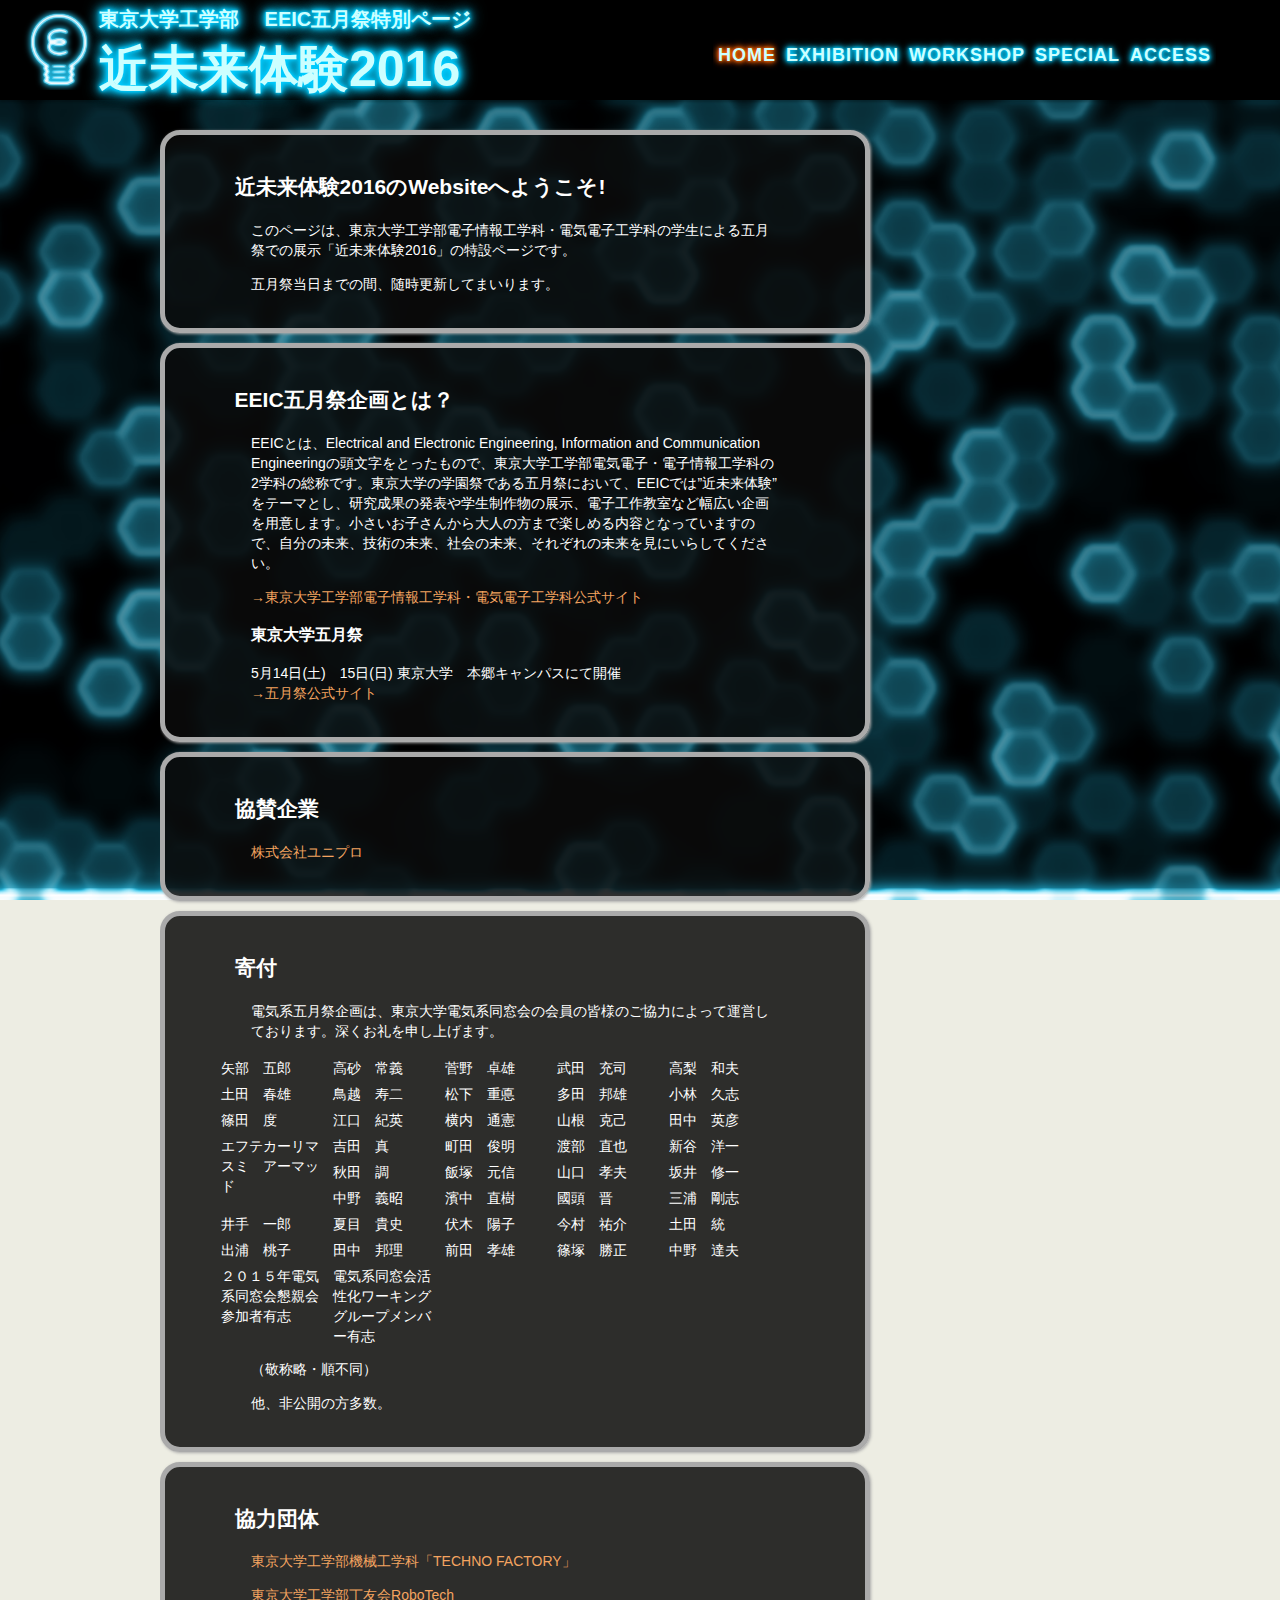
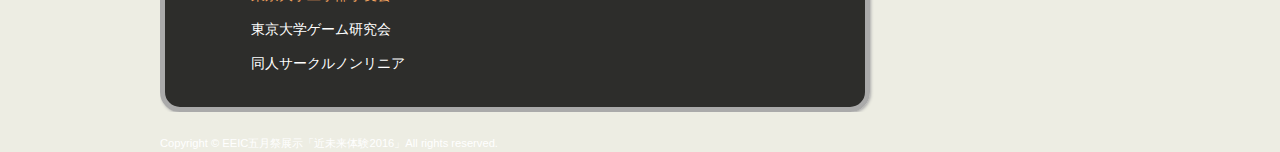
==== index.html @ f86fe1f7 "appId追加" ====
<!DOCTYPE html>
<html class="no-js" lang="ja">
<head>
    <meta http-equiv="Content-Type" content="text/html; charset=UTF-8" />
    <meta http-equiv="X-UA-Compatible" content="IE=edge">
    <meta name="viewport" content="width=device-width,initial-scale=1.0,minimum-scale=1.0,maximum-scale=1.0,user-scalable=no">
    <title>EEIC五月祭「近未来体験2016」</title>
    <meta name="keyword" content="五月祭,EEIC,電子情報工学科,電気電子工学科,東大,近未来体験">
    <meta name="description" content="東京大学工学部電子情報工学科・電気電子工学科の学生による五月祭での展示「近未来体験2016」の特設ページです">
    <meta property="og:title" content="EEIC五月祭「近未来体験2016」" />
    <meta property="og:description" content="東京大学工学部電子情報工学科・電気電子工学科の学生による五月祭での展示「近未来体験2016」の特設ページです" />
    <meta property="og:image" content="http://eeic.jp/images/neon.png" />
    <meta property="og:url" content="http://eeic.jp/" />
    <meta property="og:type" content="activity" />
    <meta property="og:site_name" content="EEIC五月祭「近未来体験2016」" />
    <link rel="shortcut icon" href="images/neon.png">

    <!--Bootstrap-->
    <link href="css/bootstrap.min.css" rel="stylesheet"/>
    <link href="./css/normalize.css" rel="stylesheet" />
    <link href="./css/style.css" rel="stylesheet" />

    <!--jQuery-->
    <script src="./js/vendor/modernizr.custom.min.js"></script>
    <script src="./js/vendor/jquery-1.10.2.min.js"></script>
    <script src="./js/vendor/jquery-ui-1.10.3.custom.min.js"></script>
    <script src="./js/main.js"></script>

    <!--[if lt IE 9]>
	<script src="http://css3-mediaqueries-js.googlecode.com/svn/trunk/css3-mediaqueries.js"></script>
	<![endif]-->
</head>

<body>


<div id="fb-root"></div>

<script>(function(d, s, id) {
  var js, fjs = d.getElementsByTagName(s)[0];
  if (d.getElementById(id)) return;
  js = d.createElement(s); js.id = id;
  js.src = "//connect.facebook.net/ja_JP/sdk.js#xfbml=1&version=v2.5";
  fjs.parentNode.insertBefore(js, fjs);
}(document, 'script', 'facebook-jssdk'));</script>

<!--
<div class="slideshow">
    <div class="slideshow-slides">
        <div class="slide" id="slide-1"><img src="./images/s1.jpg" alt="" width="1600" height="465"></div>
        <div class="slide" id="slide-2"><img src="./images/s2.jpg" alt="" width="1600" height="465"></div>
        <div class="slide" id="slide-3"><img src="./images/s3.jpg" alt="" width="1600" height="465"></div>
        <div class="slide" id="slide-4"><img src="./images/s4.jpg" alt="" width="1600" height="465"></div>
    </div>
    <div class="slideshow-indicator"></div>
</div>
-->


<header class="page-header" role="banner">
    <div class="inner">
        <h1 class="site-logo"><a href="./index.html"><img class="neon" src="./images/neon.png" alt="eeic" height="80" width="80"> <div class="moji"> <div class="tokyo">  東京大学工学部　    EEIC五月祭特別ページ</div><div class="kinmirai">近未来体験2016</div> </div></a></h1>
        <nav class="primary-nav" role="navigation">
            <ul>
                <li>
                    <a  class="toggle"><div class="bar">menu</div></a>
                    <ul class="inner_child">
                        <li><a class="push" href="./index.html"><div class="bar1">home</div></a></li>
                        <li><a class="push" href="./exhibition.html"><div class="bar">exhibition</div></a></li>
                        <li><a class="push" href="./workshop.html"><div class="bar">workshop</div></a></li>
                        <li><a class="push" href="./special.html"><div class="bar">special</div></a></li>
                        <li><a class="push" href="./access.html"><div class="bar">access</div></a></li>
                    </ul>
                </li>
                <li><a class="this-page" href="./index.html"><div class="bar">home</div></a></li>
                <li><a href="./exhibition.html"><div class="bar">exhibition</div></a></li>
                <li><a href="./workshop.html"><div class="bar">workshop</div></a></li>
                <li><a href="./special.html"><div class="bar">special</div></a></li>
                <li><a href="./access.html"><div class="bar">access</div></a></li>
            </ul>
        </nav>
    </div>
</header>

<div class="all-article">

<div class="left-article">

<article class="first-article">
<h2>近未来体験2016のWebsiteへようこそ!</h2>
<p>このページは、東京大学工学部電子情報工学科・電気電子工学科の学生による五月祭での展示「近未来体験2016」の特設ページです。</p>
<p>五月祭当日までの間、随時更新してまいります。</p>
</article>

<article>
<h2>EEIC五月祭企画とは？</h2>
<p>EEICとは、Electrical and Electronic Engineering, Information and Communication Engineeringの頭文字をとったもので、東京大学工学部電気電子・電子情報工学科の2学科の総称です。東京大学の学園祭である五月祭において、EEICでは”近未来体験”をテーマとし、研究成果の発表や学生制作物の展示、電子工作教室など幅広い企画を用意します。小さいお子さんから大人の方まで楽しめる内容となっていますので、自分の未来、技術の未来、社会の未来、それぞれの未来を見にいらしてください。</p>
<p><a href = "http://www.ee.t.u-tokyo.ac.jp/j/">→東京大学工学部電子情報工学科・電気電子工学科公式サイト</a></p>

<h3>東京大学五月祭</h3>
<p>5月14日(土)　15日(日)          東京大学　本郷キャンパスにて開催<br>
    <a href="https://gogatsusai.jp/89/visitor/">→五月祭公式サイト</a></p>
</article>

<article>
<h2>協賛企業</h2>
<p><a href="http://unipro.co.jp">株式会社ユニプロ</a></p>
</article>

<article>
<h2>寄付</h2>
<p>電気系五月祭企画は、東京大学電気系同窓会の会員の皆様のご協力によって運営しております。深くお礼を申し上げます。</p>
<div class="hyou">
<ul>
<li class="kifu">   矢部　五郎   </li>
<li class="kifu">   高砂　常義   </li>
<li class="kifu">   菅野　卓雄   </li>
<li class="kifu">   武田　充司   </li>
<li class="kifu">   高梨　和夫   </li>
<li class="kifu">   土田　春雄   </li>
<li class="kifu">   鳥越　寿二   </li>
<li class="kifu">   松下　重悳   </li>
<li class="kifu">   多田　邦雄   </li>
<li class="kifu">   小林　久志   </li>
<li class="kifu">   篠田　度    </li>
<li class="kifu">   江口　紀英   </li>
<li class="kifu">   横内　通憲   </li>
<li class="kifu">   山根　克己   </li>
<li class="kifu">   田中　英彦   </li>
<li class="kifu">   エフテカーリマスミ　アーマッド </li>
<li class="kifu">   吉田　真    </li>
<li class="kifu">   町田　俊明   </li>
<li class="kifu">   渡部　直也   </li>
<li class="kifu">   新谷　洋一   </li>
<li class="kifu">   秋田　調    </li>
<li class="kifu">   飯塚　元信   </li>
<li class="kifu">   山口　孝夫   </li>
<li class="kifu">   坂井　修一   </li>
<li class="kifu">   中野　義昭   </li>
<li class="kifu">   濱中　直樹   </li>
<li class="kifu">   國頭　晋    </li>
<li class="kifu">   三浦　剛志   </li>
<li class="kifu">   井手　一郎   </li>
<li class="kifu">   夏目　貴史   </li>
<li class="kifu">   伏木　陽子   </li>
<li class="kifu">   今村　祐介   </li>
<li class="kifu">   土田　統    </li>
<li class="kifu">   出浦　桃子   </li>
<li class="kifu">   田中　邦理   </li>
<li class="kifu">   前田　孝雄   </li>
<li class="kifu">   篠塚　勝正   </li>
<li class="kifu">   中野　達夫   </li>
<li class="kifu">   ２０１５年電気系同窓会懇親会参加者有志 </li>
<li class="kifu">   電気系同窓会活性化ワーキンググループメンバー有志    </li>
</ul>
</div>
<p class="clear">（敬称略・順不同）</p>
<p class="clear">他、非公開の方多数。</p>
</article>

<article>
<h2>協力団体</h2>
<p><a href="http://ut-mech.com/2016/">東京大学工学部機械工学科「TECHNO FACTORY」</a></p>
<p><a href="http://tuk.t.u-tokyo.ac.jp/robotech/">東京大学工学部丁友会RoboTech</a></p>
<p>東京大学ゲーム研究会</p>
<p>同人サークルノンリニア</p>
</article>

</div><!--left-article-->

<article class="pv">
    <div class="youtube-mobile"><iframe class="yt1" width="560" height="315" src="https://www.youtube.com/embed/jDl18LT0jOY" frameborder="0" allowfullscreen></iframe></div>
</article>

<article class="fb">
<div class="facebook-mobile">
<div class="fb-page" data-href="https://www.facebook.com/&#x6771;&#x4eac;&#x5927;&#x5b66;&#x96fb;&#x6c17;&#x7cfb;&#x4e94;&#x6708;&#x796d;-641924969207352/" data-tabs="timeline" data-width="500" data-height="400" data-small-header="false" data-adapt-container-width="true" data-hide-cover="false" data-show-facepile="true"></div>


<script src="http://connect.facebook.net/en_US/sdk.js"></script>
<script>
// Facebook JavaScript SDK初期化
FB.init({
    appId  : '1440134802889926', ///// ← 解説を参照 /////
    status : true, // check login status
    cookie : true, // enable cookies to allow the server to access the session
    xfbml  : true  // parse XFBML
});
</script>
</div>
</article>

<div class="youtube">
    <iframe class="yt" width="560" height="315" src="https://www.youtube.com/embed/jDl18LT0jOY" frameborder="0" allowfullscreen></iframe>
</div>

<div class="facebook">
<div class="fb-page" data-href="https://www.facebook.com/&#x6771;&#x4eac;&#x5927;&#x5b66;&#x96fb;&#x6c17;&#x7cfb;&#x4e94;&#x6708;&#x796d;-641924969207352/" data-tabs="timeline" data-width="250" data-height="500" data-small-header="false" data-adapt-container-width="true" data-hide-cover="false" data-show-facepile="true"></div>


<script src="http://connect.facebook.net/en_US/sdk.js"></script>
<script>
// Facebook JavaScript SDK初期化
FB.init({
    appId  : '1440134802889926', ///// ← 解説を参照 /////
    status : true, // check login status
    cookie : true, // enable cookies to allow the server to access the session
    xfbml  : true  // parse XFBML
});
</script>
</div>




</div><!--all-article-->

<footer><small>Copyright &copy; EEIC五月祭展示「近未来体験2016」All rights reserved.</small></footer>

    
</body>




</html>
---- css/style.css ----
body 	{font-family: 'メイリオ',
		'Hiragino Kaku Gothic Pro',
		sans-serif;
        /*font-size: 100%;*/
		background-color: #edede3;
		margin: 0;
        background-image: url(../images/bog.png);
        background-position: center center;
        background-attachment: fixed;
        background-size: cover;

        background-repeat: no-repeat;

        
        -webkit-text-size-adjust: 100%;
        -moz-text-size-adjust: 100%;
         -ms-text-size-adjust: 100%;
         -o-text-size-adjust: 100%;
         text-size-adjust: 100%;}

h1 		{margin-top: 0 auto;}

h2      {margin-top: 0 auto;
        /*border: solid 1px;
        border color: rgb(255, 0, 0);*/
        width: 85%;
        margin-right: auto;
        margin-left: auto;}

h3      {margin-top: 0 auto;
        /*border: solid 1px;
        border color: rgb(255, 0, 0);*/
        width: 80%;
        margin-right: auto;
        margin-left: auto;}

p       {width: 80%;
        margin-right: auto;
        margin-left: auto;}

div.hyou {width: 90%;
         padding: 0;
         float: none;
         margin-right: auto;
         margin-left: auto;}



article 	{background-color: rgba(10,10,10, 0.85);
             float: left;    
			width: 100%;
			margin-left: auto;
			margin-right: auto;
			border: solid 5px #aaaaaa;
			border-radius: 20px;
			margin-top: 10px;
			padding: 20px;
			-webkit-box-shadow: 1px 1px 3px #aaaaaa;
			box-shadow: 1px 1px 3px #aaaaaa;
			opacity: 1.0;
            color: rgb(255, 255, 255);}

.first-article {margin-top: 130px;}

.access-article {margin-top: 0px;
                margin-bottom: 52px;}

header 	{background-color: rgba(240, 255, 255, 0.5);
		margin-bottom: 0px;}

a       {color: rgb(244, 164, 96);}
a:hover {color: rgb(255, 255, 0);
        text-decoration: none;}

.bar {color: rgb(204, 255, 255);
        height: 95px;
        font-size:18px;
        font-weight: 600;
        text-shadow:0px 0px 3px #00CCFF,
                    0px 0px 5px #00CCFF,
                    0px 0px 7px #00CCFF,
                    0px 0px 8px #00CCFF;
        /*-webkit-box-reflect: below 4px;*/
        margin: 5px;
        height: 100;
        /*border: solid 1px;*/}

a:hover .bar {color: rgba(204, 255, 255, 1.0);
                font-size:18px;
                font-weight: 600;
                height: 95px;
                /*border: solid 3px;*/
                text-shadow:0px 0px 3px #FF6600,
                            0px 0px 5px #FF6600,
                            0px 0px 7px #FF6600,
                            0px 0px 8px #FF6600;}

.this-page .bar {color: rgba(204, 255, 255, 1.0);
                font-size:18px;
                font-weight: 600;
                height: 95px;
                /*border: solid 1px;*/
                text-shadow:0px 0px 3px #FF6600,
                            0px 0px 5px #FF6600,
                            0px 0px 7px #FF6600,
                            0px 0px 8px #FF6600;}


.bar1 {color: rgba(204, 255, 255, 1.0);
                font-size:18px;
                font-weight: 600;
                height: 95px;
                /*border: solid 1px;*/
                text-shadow:0px 0px 3px #FF6600,
                            0px 0px 5px #FF6600,
                            0px 0px 7px #FF6600,
                            0px 0px 8px #FF6600;}

footer 	{width:75%;
		margin-left: auto;
		margin-right: auto;
		margin-top: 20px;
        color: rgb(255, 255, 255);}

ul  { padding-left: 0; 
    margin: 0;
    overflow: hidden;}
ul li { list-style-type: none; }
img { vertical-align: middle; }


li.kifu {float: left;
        width: 8em;
        padding: 3px;}

p.clear {clear: left;
        margin-top: 10px;}



figure.maptotodai {margin-left: auto;
                    margin-right: auto;
                    text-align: center;
                    width: 80%;
                    max-height: auto;}
.maptotodai img {width: 100%;
                text-align: center;
                height: auto;
                max-height: auto;}

/*写真関連*/
#sample {
/*border: solid 1px;*/
text-align: center;
margin: auto;
}

#sample img {margin: 10px;
            max-width: 80%;
            max-height: 256px;}

/*研究室展示*/            

ul.inline-block {
    list-style-type: none;
    padding-left: 0;
}
li.exh {
    text-align: center;
    background: #CCC;
    max-width: 95%;
    max-height: 200px;
    height: auto;
    padding: 0px;
    margin: 10px;
    /*border: solid 5px;
    border-color: rgb(0, 0, 255);*/
}

li.exh:before{
    display:block;
    padding-top:67%;
}

li.exh1 {
    background: #CCC;
    max-width: 150px;
    max-height: 200px;
    padding: 0px;
    margin: 10px;
}

.inline-block {
    text-align: center;
}
.inline-block li {
    display: inline-block;
}

figure.pl {
    margin: auto;
    text-align: center;
    position: relative;
    overflow: hidden;
    height: auto;
    max-height: 200px;
    /*width:100%;
    height: 100%;*/
    top: 0;
    left: 0;
    bottom: 0;
    right: 0;
    /*border: solid 5px;
    border-color: rgb(0, 255, 0);*/
}

figure.pl img {
    width: 100%;
    height: auto;
    max-height: 200px;
}

figcaption.sent {
    position: absolute;
    top: 0;
    left: 0;
    z-index: 2;
    width: 100%;
    height: 100%;
    background: rgba(0,0,0,.6);
    -webkit-transition: .3s;
    transition: .3s;
    opacity: 0;
    /*border: solid 1px;*/
}
figcaption.sent h3,
figcaption.sent p {
    color: rgb(255, 255, 255);
    position: absolute;
    left: -100%;
    width: 100%;
    -webkit-transition: .3s;
    transition: .3s;
    /*border: solid 1px;*/
    /*margin-top: 0px;*/
}
figcaption.sent h3 {
    top: 5px;
}
figcaption.sent p {
    font-size: 13px;
    top: 0px;
}
figure:hover figcaption.sent {
    opacity: 1;
}
figure:hover figcaption.sent h3,
figure:hover figcaption.sent p {
    left: 0px;
}
figure:hover figcaption.sent h3 {
    -webkit-transition-delay: .2s;
    transition-delay: .2s;
}
figure:hover figcaption.sent p {
    -webkit-transition-delay: .5s;
    transition-delay: .5s;
}

figcaption.title {
    position: absolute;
    bottom: 30px;
    right: 0px;
    z-index: 2;
    width: 100%;
    height: 60px;
    background: rgba(0,0,0,.6);
    -webkit-transition: .3s;
    transition: .3s;
}

figure:hover figcaption.title {
    right: 100%;
}


/*SlideShow*/

.slideshow {
    background-color: rgb(0, 0, 0);
    /*height: 600px;*/
    /*min-width: 960px;*/
    width: 100%;
    /*height: 600px;*/
    height: 465px;
    overflow: hidden;
    position: relative;
    /*margin: 0px;*/
}

.slideshow-slides {
    height: 100%;
    position: absolute;
    width: 100%;
    /* left は JavaScript で指定 */
}
.slideshow-slides .slide {
    height: 100%;
    overflow: hidden;
    position: absolute;
    width: 100%;
    /* left は JavaScript で指定 */
}
.slideshow-slides .slide img {
    left: 50%;
    margin-left: -800px;
    position: absolute;
}

.slideshow-indicator a {
    background-color: rgba(0, 0, 0, 0); /* for IE9 */
    overflow: hidden;
}

.slideshow-indicator a:before {
    content: url(../images/sprites.png);
    display: inline-block;
    font-size: 0;
    line-height: 0;
}

.slideshow-indicator {
    bottom: 30px;
    height: 16px;
    left: 0;
    position: absolute;
    right: 0;
    text-align: center;
}
.slideshow-indicator a {
    display: inline-block;
    width: 16px;
    height: 16px;
    margin-left: 3px;
    margin-right: 3px;
}
.slideshow-indicator a.active {
    cursor: default;
}
.slideshow-indicator a:before {
    margin-left: -110px;
}
.slideshow-indicator a.active:before {
    margin-left: -130px;
}

/* JavsScript 無効時 */
.no-js .slideshow {
    height: auto;
}
.no-js .slideshow-slides {
    height: auto;
    position: static;
}
.no-js .slideshow-slides .slide {
    display: block;
    height: auto;
    position: static;
}
.no-js .slideshow-slides .slide img {
    margin: auto;
    position: static;
}
.no-js .slideshow-nav,
.no-js .slideshow-indicator {
    display: none;
}


/*
 * Sticky header
 */

/* デフォルトのスタイル */
.page-header {
    background-color: rgba(0, 0, 0, 1.0);/*ヘッダーの色*/
    position: absolute;
    width: 100%;
    height: 100px;
    /*min-width: 960px;*/
    -webkit-box-shadow: 0 2px 2px rgba(0, 0, 0, 0.25);
            box-shadow: 0 2px 2px rgba(0, 0, 0, 0.25);
    z-index: 3;
}

/* スティッキー状態のスタイル */
.page-header.sticky {
    position: fixed;
    top: 0;
}

.page-header > .inner {
    margin: auto;
    /*width: 960px;*/
    width: 90%;
}

.no-boxshadow .page-header {
    border-bottom: 1px solid rgb(204, 204, 204);
}

/* Logo */
.site-logo {
    float: left;
    margin-left: -45px;
    margin-bottom: 20px;
    margin-top: 0px;
    /*border: solid 2px;
    border-color: rgb(255, 0, 0);*/
}

div.moji {
        text-decoration: none;
        /*border: solid 1px;
        border-color: rgb(255, 0, 255);*/
        float: right;
        height: 100px;
        text-shadow:0px 0px 3px #00CCFF,
                    0px 0px 5px #00CCFF,
                    0px 0px 7px #00CCFF,
                    0px 0px 11px #00CCFF,
                    0px 0px 15px #00CCFF,
                    0px 0px 17px #00CCFF; 
}

div.tokyo { text-decoration: none;
            color: rgb(204, 255, 255);
            font-size: 20px;
            margin-bottom: 0;
            margin-top: 5px;
            padding: 0;
            /*border: solid 1px;
            border-color: rgb(255, 255, 0);*/
            /*text-shadow:0px 0px 3px #00CCFF,
                    0px 0px 5px #00CCFF,
                    0px 0px 7px #00CCFF,
                    0px 0px 11px #00CCFF,
                    0px 0px 15px #00CCFF,
                    0px 0px 17px #00CCFF; */
            }

div.kinmirai {
            text-decoration: none;
            color: rgb(204, 255, 255);
            font-size: 50px;
            margin-top: 0;
            padding: 100;
            /*border: solid 1px;
            border-color: rgb(255, 255, 0);*/
            /*text-shadow:0px 0px 3px #00CCFF,
                    0px 0px 5px #00CCFF,
                    0px 0px 7px #00CCFF,
                    0px 0px 11px #00CCFF,
                    0px 0px 15px #00CCFF,
                    0px 0px 17px #00CCFF; */ 
}

h1.site-logo:hover div.moji  /*div.tokyo*/  {
                    text-decoration: none;
                    text-shadow:0px 0px 3px #00CCFF,
                    0px 0px 5px #00CCFF,
                    0px 0px 7px #00CCFF,
                    0px 0px 11px #00CCFF,
                    0px 0px 15px #00CCFF,
                    0px 0px 17px #00CCFF,
                    0px 0px 5px #00CCFF,
                    0px 0px 7px #00CCFF,
                    0px 0px 11px #00CCFF,
                    0px 0px 15px #00CCFF,
                    0px 0px 17px #00CCFF;  
}

h1.site-logo:hover img.neon {background-image:url(../images/neon2.png)}

/*div.moji:hover  div.kinmirai {text-shadow:0px 0px 3px #00CCFF,
                    0px 0px 5px #00CCFF,
                    0px 0px 7px #00CCFF,
                    0px 0px 11px #00CCFF,
                    0px 0px 15px #00CCFF,
                    0px 0px 17px #00CCFF,
                    0px 0px 5px #00CCFF,
                    0px 0px 7px #00CCFF,
                    0px 0px 11px #00CCFF,
                    0px 0px 15px #00CCFF,
                    0px 0px 17px #00CCFF; }*/

img.neon {max-width: 80;
        max-height: 80;
        /*border: solid 1px;
        border-color: rgb(0, 0, 255);*/
        margin-top: 10px;}

/* Primary nav */
.primary-nav {
    margin-top: 0px;
    float: right;
    line-height: 100px;
    letter-spacing: 1px;
    text-transform: uppercase;
    /*border:solid 1px;*/
    margin-right: 0px;
}
.primary-nav li {
    float: left;
}
.primary-nav a {
    color: inherit;
    text-decoration: none; 
    display: block;
    padding: 0;
}
.primary-nav a:hover {
    background-color: rgb(0, 0, 0);
    text-decoration: none;
    color: inherit;
}

.primary-nav .this-page {background-color: rgb(0, 0, 0);}



/*facebook対応*/
/*.fb-pages   {float: right;}*/


article.fb {/*?padding:0px;
            margin-top: 0px;
            background-color: rgba(1,1,1,0.0);*/
            /*border: hidden;*/
            /*-webkit-box-shadow: none;
            box-shadow: none;
            padding: 0px;
            float: right;
            clear:none;
            width: 250px;
            height: 500px;*/
            display: none;}

.facebook   {float: right;
            width: 25%;
            /*max-width: 250px;*/
            height: 500px;
            margin-left: auto;
            margin-right: auto;
            /*margin-top: 150px;*/
            z-index: 1;
            /*border: solid 1px;
            border-color: rgb(255, 0, 0);*/
        	/*overflow: hidden;*/}

.facebook-mobile {display: none;}


/*youtube*/

.youtube   {float: right;
            width: 25%;
            height: auto;
            margin-left: auto;
            margin-right: auto;
            margin-top: 130px;
            margin-bottom: 5px;
            /*max-width: 250px;*/
            z-index: 1;
            /*border: solid 1px;
            border-color: rgb(255, 0, 0);*/}

iframe.yt {width: 100%;
            height: 100%;
            max-width: 250px;
        	/*float: left;*/
            padding-left: 0px;
            padding-bottom: 0px;
            margin: 0px;}

.pv {display: none;}


.left-article   {width: 74%;
                float: left;
                padding: 0px;
                /*overflow: hidden;*/
                /*border: solid 1px;*/}

.all-article    {width: 75%;
                margin-right: auto; 
                margin-left: auto;
                overflow: hidden;
                /*border:solid 1px;*/}

.all-article1    {width: 80%;
                margin-right: auto; 
                margin-left: auto;
                overflow: hidden;
                /*border:solid 1px;*/}

.ordinary-article   {width:100%;
                    margin-left: auto;
                    margin-right: auto;
                    /*border: solid 1px;*/}


/*menu bar*/

dl {margin: 0px;} 

#acMenu dt{display: none;}
#acMenu dd{display: none;}

.inner_child {display: none;}

li .toggle {display: none;
            /*border:solid 1px;
            background-color: rgb(255,0,0);*/}

a.push  {display: none;}




@media screen and ( max-width:900px ) {



	body 	{font-family: 'メイリオ',
		'Hiragino Kaku Gothic Pro',
		sans-serif;
		background-color: #edede3;
		margin: 0;
        /*background-image: url(../images/mobile2.png);*/
        background-position: center center;
        background-attachment: fixed;
        background-size: cover;
        background-repeat: no-repeat;

         -webkit-text-size-adjust: 100%;
        -moz-text-size-adjust: 100%;
         -ms-text-size-adjust: 100%;
         -o-text-size-adjust: 100%;
         text-size-adjust: 100%;}

    .page-header > .inner {
    margin: auto;
    /*width: 960px;*/
    width: 95%;}

}








/*スマホ用*/

@media screen and ( max-width:1080px ) {


    .access-article {margin-top: 0px;
                margin-bottom: 100px;}

    .first-article {margin-top: 170px;}

    .all-article    {width: 90%;
                    overflow: hidden;}


    .ordinary-article {width: 100%;}

    footer {width: 90%;}


    /*slideshow*/

    .slideshow {display: none;}




    /*facebook*/

    article.fb {padding:0px;
                background-color: rgba(1,1,1,0.0);
                border: hidden;
                -webkit-box-shadow: none;
                box-shadow: none;
                display: block;
                width: 100%;
                /*border: solid 1px;
                border-color: rgb(255, 0, 0);*/
                }


    .facebook {float: none;
                clear:both;
                margin-left: auto;
                margin-right: auto;
                width: 250px;
                height: 500px;
                background-color: rgb(255,0,0);
                margin-top: 0px;
                margin-bottom: 0px;
                z-index: 1;
                display:none;}


    .facebook-mobile {float: none;
                clear:both;
                margin-left: auto;
                margin-right: auto;
                max-width: 500px;
                height: 400px;
                /*border: solid 1px;*/
                margin-top: 0px;
                margin-bottom: 0px;
                z-index: 1;
                display: block;
                }


    .left-article {width: 100%;
                    float: none;
                    margin-left: auto;
                    margin-right: auto;
                    /*border: solid 1px;*/
                    /*border-color: #ff4500;*/}


    /*youtube*/

    .youtube {display: none;}

    article.pv {padding:0px;
                background-color: rgba(1,1,1,0.0);
                border: hidden;
                -webkit-box-shadow: none;
                box-shadow: none;
                display: block;
                width: 100%;
                height: auto;
                /*border: solid 1px;
                border-color: rgb(255, 0, 0);*/
                }

    .youtube-mobile {float: none;
                clear:both;
                margin-left: auto;
                margin-right: auto;
                /*max-width: 560px;*/
                max-width: 500px;
                height: 280px;
                /*border: solid 1px;*/
                margin-top: 0px;
                margin-bottom: 0px;
                z-index: 1;
                display: block;
                /*padding: 10px;*/
                }

    iframe.yt1 {width: 100%;
    			/*max-width: 560px;*/
                height: 100%}


    /*sticky header*/

    /* デフォルトのスタイル */
.page-header {
    background-color: rgba(0, 0, 0, 1.5);/*ヘッダーの色*/
    position: absolute;
    width: 100%;
    height: 110px;
    /*min-width: 960px;*/
    -webkit-box-shadow: 0 2px 2px rgba(0, 0, 0, 0.25);
            box-shadow: 0 2px 2px rgba(0, 0, 0, 0.25);
    z-index: 3;
}

/* スティッキー状態のスタイル */
.page-header.sticky {
    position: absolute;/*mobileではついていかないようにした*/
    top: 0;
    width:100%;
}

.page-header > .inner {
    margin: auto;
    /*width: 960px;*/
    width: 100%;
}

.no-boxshadow .page-header {
    border-bottom: 1px solid rgb(204, 204, 204);
    width: 100%;
}

/* Logo */
.site-logo {
    overfolw: hidden;
    float: none;
    text-align: center;
    /*margin-left: -30px;
    margin-bottom: 15px;*/
    width:480px;
    height: 100px;
    margin-right: auto;
    margin-left: auto;
    margin-top: 0px;
    margin-bottom: 0px;
    /*border: solid 1px;
    border-color: rgb(0, 0, 255);*/
}


div.moji {margin-right: auto;
        /*float: none;*/
        /*border: solid 1px;
        border-color: rgb(0, 255 ,0);*/
        margin-left: 0;}

img.neon {/*border: solid 1px;
        border-color: rgb(0, 255 ,0);*/
        margin-left: 0;}

/*.site-logo img {
    width:100%;
    max-width:500px;
    max-height: 80px;
}*/

/* Primary nav */
.primary-nav {
    /*margin-top: 0px;*/
    margin-bottom: 0px;
    float: right;
    line-height: 50px;
    letter-spacing: 1px;
    text-transform: uppercase;
    width: 100%;/*追加*/
}
.primary-nav li {
    float: left;
    width: 100%;
}
.primary-nav a {
    color: inherit;
    text-decoration: none; 
    display: none;/*block->none*/
    width: 100%;
    /*padding: 0 1.36em;*/
}
.primary-nav a:hover {
    background-color: rgb(0, 0, 0);
}

.primary-nav .this-page {background-color: rgb(0, 0, 0);}

/*menu bar*/

dl {margin: 0px;} 

#acMenu dt{
    color: inherit;
    text-decoration: none; 
    display: block;
    width: 150px;
    margin: 0px;
    background-color: rgb(0, 0, 0);
    text-align:center;
    /*display:block;
    width:100px;
    height:100px;
    line-height:50px;
    text-align:center;
    border:#666 1px solid;
    cursor:pointer;*/
    }
#acMenu dd{
    color: inherit;
    text-decoration: none; 
    display: none;
    text-align:center;
    /*padding: 0 1.36em;*/
    width: 150px;
    margin: 0px;
    background-color: rgb(0, 0, 0);
    /*background:#f2f2f2;
    width:200px;
    height:50px;
    line-height:50px;
    text-align:center;
    border:#666 1px solid;
    display:none;*/
    }


.inner_child {
    color: inherit;
    text-decoration: none; 
    display: none;
    width: 100%;
    height: 250px;
    margin: 0px;
    background-color: rgba(0, 0, 0, 0.5);
    text-align:center;
    padding-top: 0px;
    /*float:left;*/
    /*display:block;
    width:100px5
    height:100px;
    line-height:50px;
    text-align:center;
    border:#666 1px solid;
    cursor:pointer;*/
    }

.inner_child > li {background-color: rgba(0, 0, 0, 0.8);
                    float: left;
                    /*border: solid 1px;*/
                    width: 100%;
                    height: 50px;
                    text-align:center;
                    margin: 0px;}

a .inner_child  {background-color: rgba(0,0, 0, 0.8);
                    float: left;
                    /*border: solid 1px;*/
                    width: 100%;
                    height: 50px;
                    text-align:center;
                    margin: 0px;}


li .toggle {color: inherit;
            text-decoration: none; 
            display: block;
            padding-top: 0px;
            width: 100%;
            height: 50px;
            margin-bottom: 0px;
            background-color: rgba(0, 0, 0, 1.5);
            /*border:solid 1px;*/
            text-align:center;}

a.push    {/*border: solid 1px;*/
            width:100%;
            height: 50px;
            text-align: center;
            padding-top: -20px;
            margin-top: 0px;
            background-color: rgb(0,0,0, 0.8);
            /*border: solid 1px;*/
            display: block;}


}

@media screen and ( max-width:500px ) {

    div.tokyo {font-size: 15px;}

    div.kinmirai {font-size: 38px;}

    .site-logo {width: 400px;}

    div.tokyo {margin-bottom: 13px;
                margin-top: 20px;}

    div.kinmirai {}

    /*figcaption.sent p {
    font-size: 10px;
    }

    figcaption.sent p.big {
    font-size: 10px;
    margin-top: 0px;}

    figcaption.sent h3 {
    font-size: 13px;
    top: 0px;
    }

    figcaption.title h3 {font-size: 13px;
                    margin-top: 17px;}*/

    .youtube-mobile {float: none;
                clear:both;
                margin-left: auto;
                margin-right: auto;
                /*max-width: 560px;*/
                max-width: 400px;
                height: 220px;
                /*border: solid 1px;*/
                margin-top: 0px;
                margin-bottom: 0px;
                z-index: 1;
                display: block;
                /*padding: 10px;*/
                }


}

@media screen and ( max-width:400px ) {

    div.tokyo {font-size: 11px;}

    div.kinmirai {font-size: 29px;}

    .site-logo {width: 315px;}

    div.tokyo {margin-bottom: 13px;
                margin-top: 20px;}


    figcaption.sent p {
    font-size: 10px;
    /*margin-top: 0px;*/}

    figcaption.sent p.big {
    font-size: 10px;
    margin-top: 3px;}

    figcaption.sent h3 {
    font-size: 13px;
    top: 0px;}

    figcaption.title h3 {font-size: 13px;
                    /*border: solid 1px;*/
                    margin-top: 17px;
                    /*margin-bottom: auto;*/}

    .youtube-mobile {float: none;
                clear:both;
                margin-left: auto;
                margin-right: auto;
                /*max-width: 560px;*/
                max-width: 380px;
                height: 190px;
                /*border: solid 1px;*/
                margin-top: 0px;
                margin-bottom: 0px;
                z-index: 1;
                display: block;
                /*padding: 10px;*/
                }

}

@media screen and ( max-width:350px ) {
    figcaption.sent p.big {
    font-size: 9px;
    margin-top: 3px;}

    .youtube-mobile {height: 180;}

    div.hyou {width: 95%;
         padding: 0;
         float: none;
         margin-right: auto;
         margin-left: auto;}

}
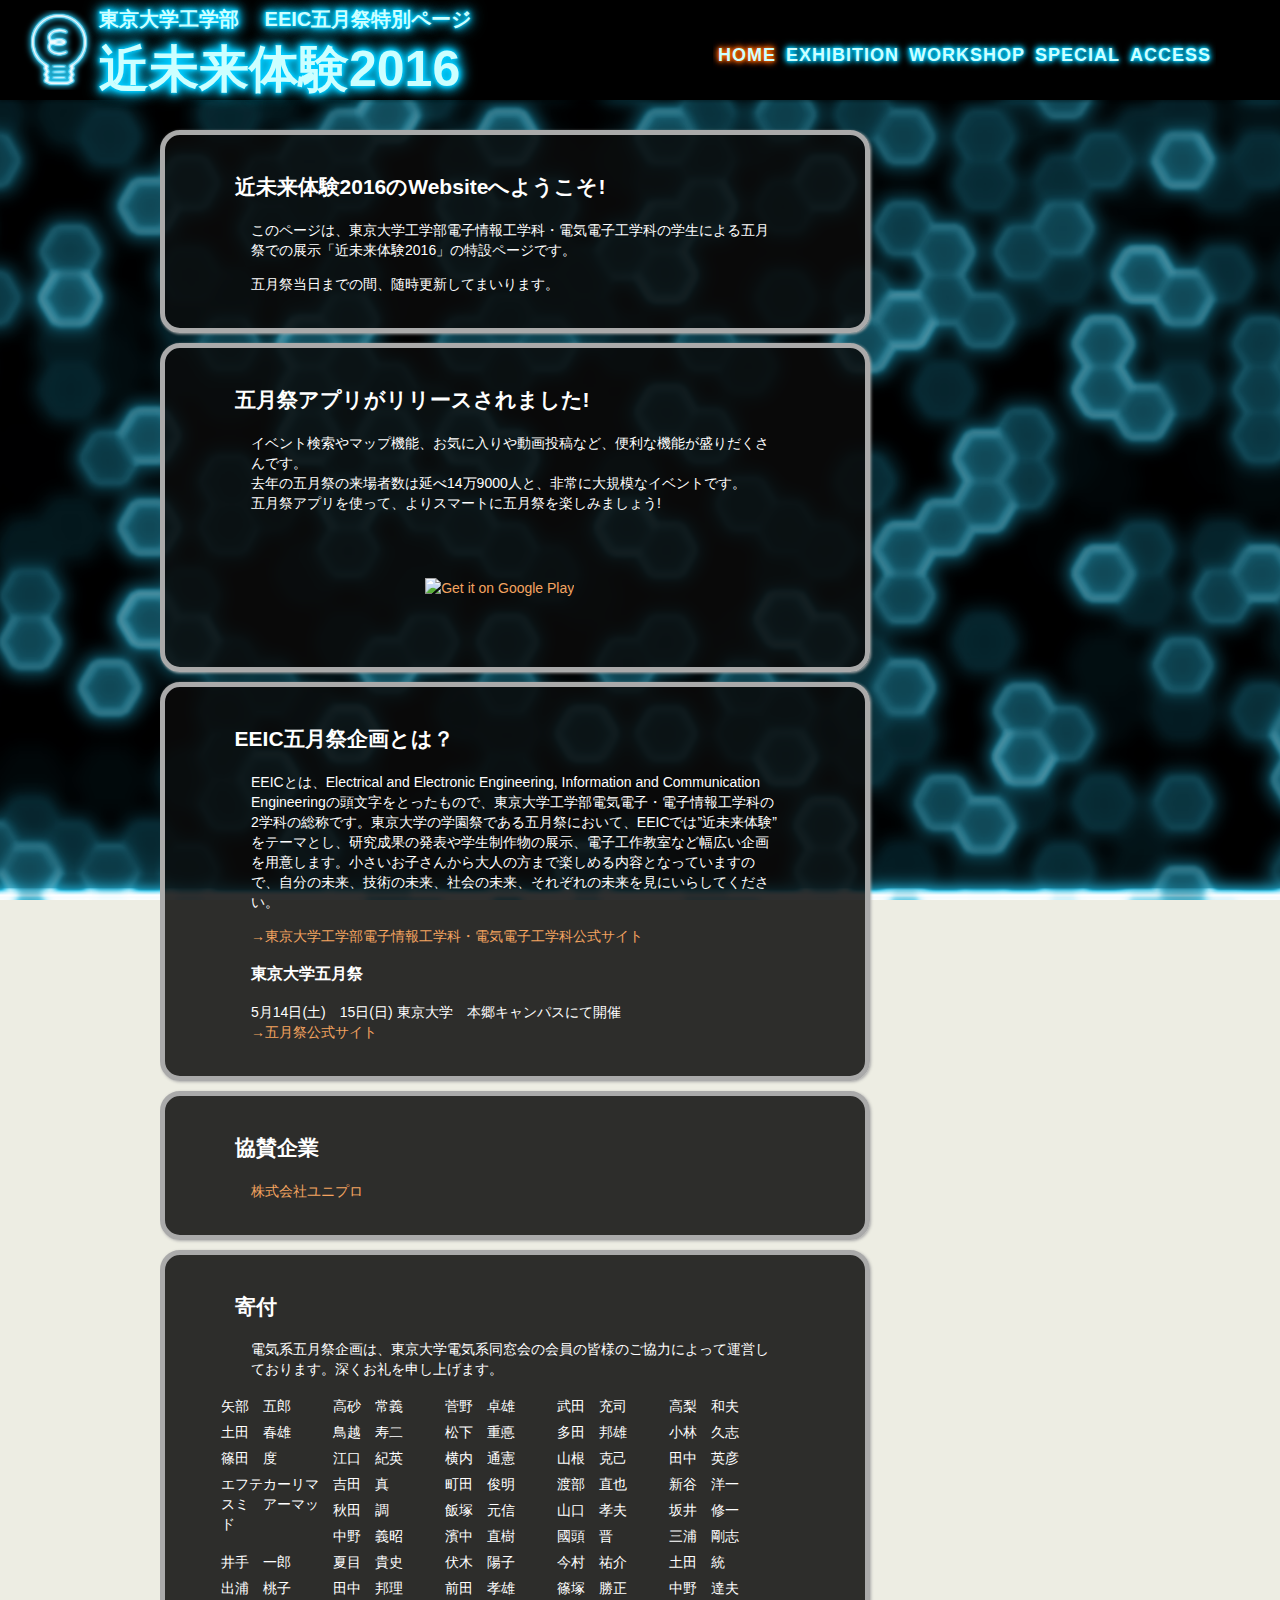
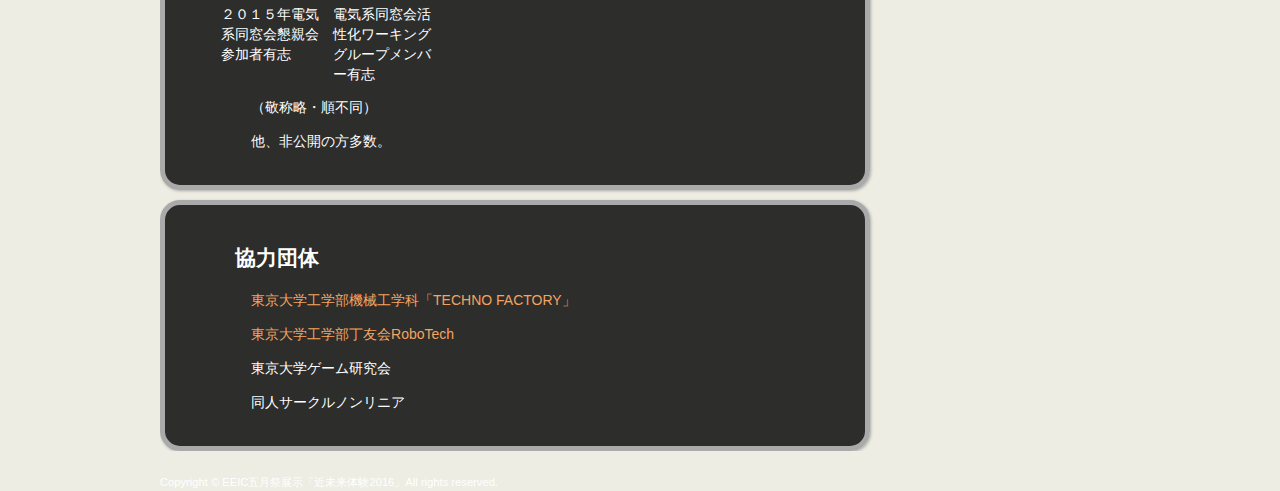
==== commit 46bc07b9: "五月祭アプリ" ====
--- a/index.html
+++ b/index.html
@@ -40,7 +40,7 @@
   var js, fjs = d.getElementsByTagName(s)[0];
   if (d.getElementById(id)) return;
   js = d.createElement(s); js.id = id;
-  js.src = "//connect.facebook.net/ja_JP/sdk.js#xfbml=1&version=v2.5";
+  js.src = "//connect.facebook.net/ja_JP/sdk.js#xfbml=1&version=v2.6";
   fjs.parentNode.insertBefore(js, fjs);
 }(document, 'script', 'facebook-jssdk'));</script>
 
@@ -90,6 +90,20 @@
 <h2>近未来体験2016のWebsiteへようこそ!</h2>
 <p>このページは、東京大学工学部電子情報工学科・電気電子工学科の学生による五月祭での展示「近未来体験2016」の特設ページです。</p>
 <p>五月祭当日までの間、随時更新してまいります。</p>
+</article>
+
+<article>
+<h2>五月祭アプリがリリースされました!</h2>
+<p>イベント検索やマップ機能、お気に入りや動画投稿など、便利な機能が盛りだくさんです。<br>
+去年の五月祭の来場者数は延べ14万9000人と、非常に大規模なイベントです。<br>
+五月祭アプリを使って、よりスマートに五月祭を楽しみましょう!</p>
+
+<div class="app">
+<div class="apple">
+<a href="https://geo.itunes.apple.com/jp/app/wu-yue-jiapuri/id990128448?mt=8" style="display:inline-block;overflow:hidden;background:url(https://linkmaker.itunes.apple.com/images/badges/en-us/badge_appstore-lrg.svg) no-repeat;width:165px;height:40px;"></a></div>
+<div class="android">
+<a href='https://play.google.com/store/apps/details?id=org.iis_lab.mayfesappandroid2016&hl=ja&utm_source=global_co&utm_medium=prtnr&utm_content=Mar2515&utm_campaign=PartBadge&pcampaignid=MKT-Other-global-all-co-prtnr-py-PartBadge-Mar2515-1'><img alt='Get it on Google Play' heightt="41" width=" 134" src='https://play.google.com/intl/en_us/badges/images/generic/en_badge_web_generic.png'/></a></div>
+</div>
 </article>
 
 <article>
@@ -181,6 +195,7 @@
 <script>
 // Facebook JavaScript SDK初期化
 FB.init({
+	version : 'v2.6',
     appId  : '1440134802889926', ///// ← 解説を参照 /////
     status : true, // check login status
     cookie : true, // enable cookies to allow the server to access the session
@@ -198,16 +213,17 @@
 <div class="fb-page" data-href="https://www.facebook.com/&#x6771;&#x4eac;&#x5927;&#x5b66;&#x96fb;&#x6c17;&#x7cfb;&#x4e94;&#x6708;&#x796d;-641924969207352/" data-tabs="timeline" data-width="250" data-height="500" data-small-header="false" data-adapt-container-width="true" data-hide-cover="false" data-show-facepile="true"></div>
 
 
-<script src="http://connect.facebook.net/en_US/sdk.js"></script>
+<!--<script src="http://connect.facebook.net/en_US/sdk.js"></script>
 <script>
 // Facebook JavaScript SDK初期化
 FB.init({
+	version : 'v2.6',
     appId  : '1440134802889926', ///// ← 解説を参照 /////
     status : true, // check login status
     cookie : true, // enable cookies to allow the server to access the session
     xfbml  : true  // parse XFBML
 });
-</script>
+</script>-->
 </div>
 
 
--- a/css/style.css
+++ b/css/style.css
@@ -44,6 +44,29 @@
          margin-right: auto;
          margin-left: auto;}
 
+div.android {/*border: solid 1px;
+                border-color: rgb(0, 255, 0);
+                background-color: rgba(0, 0, 0, 0.0);*/
+                margin-top: 0px;
+                padding: 0px;
+                width: 160px;
+                height: 50px;
+                /*float: right;*/}
+
+div.app {/*border: solid 2px;*/
+        height: 120px;
+        width: 180px;
+        overflow: hidden;
+        padding-top: 0px;
+        margin-left: auto;
+        margin-right: auto;}
+
+div.apple {/*border: solid 2px;
+            border-color: rgb(255, 0, 0);
+            background-color: rgba(0, 0, 0, 0.0);*/
+            padding: 10px;
+            width: 160px;
+            height: 50px;}
 
 
 article 	{background-color: rgba(10,10,10, 0.85);
@@ -125,7 +148,8 @@
 ul  { padding-left: 0; 
     margin: 0;
     overflow: hidden;}
-ul li { list-style-type: none; }
+ul li { list-style-type: none; 
+        background-color: rgb(0, 0, 0, 0.0);}
 img { vertical-align: middle; }
 
 
@@ -241,11 +265,13 @@
     width: 100%;
     -webkit-transition: .3s;
     transition: .3s;
+    text-align: justify;
     /*border: solid 1px;*/
     /*margin-top: 0px;*/
 }
 figcaption.sent h3 {
     top: 5px;
+    margin-bottom: 0px;
 }
 figcaption.sent p {
     font-size: 13px;
@@ -637,8 +663,11 @@
 		sans-serif;
 		background-color: #edede3;
 		margin: 0;
-        /*background-image: url(../images/mobile2.png);*/
-        background-position: center center;
+        background-image: url(../images/rokkaku.png);
+        background-repeat:repeat;            
+        background-position:left;
+        background-size:auto;
+        /*background-position: center center;
         background-attachment: fixed;
         background-size: cover;
         background-repeat: no-repeat;
@@ -647,7 +676,7 @@
         -moz-text-size-adjust: 100%;
          -ms-text-size-adjust: 100%;
          -o-text-size-adjust: 100%;
-         text-size-adjust: 100%;}
+         text-size-adjust: 100%;*/}
 
     .page-header > .inner {
     margin: auto;
@@ -674,6 +703,7 @@
     .first-article {margin-top: 170px;}
 
     .all-article    {width: 90%;
+                    max-width: 900px;
                     overflow: hidden;}
 
 
@@ -698,6 +728,7 @@
                 box-shadow: none;
                 display: block;
                 width: 100%;
+                display: none;
                 /*border: solid 1px;
                 border-color: rgb(255, 0, 0);*/
                 }
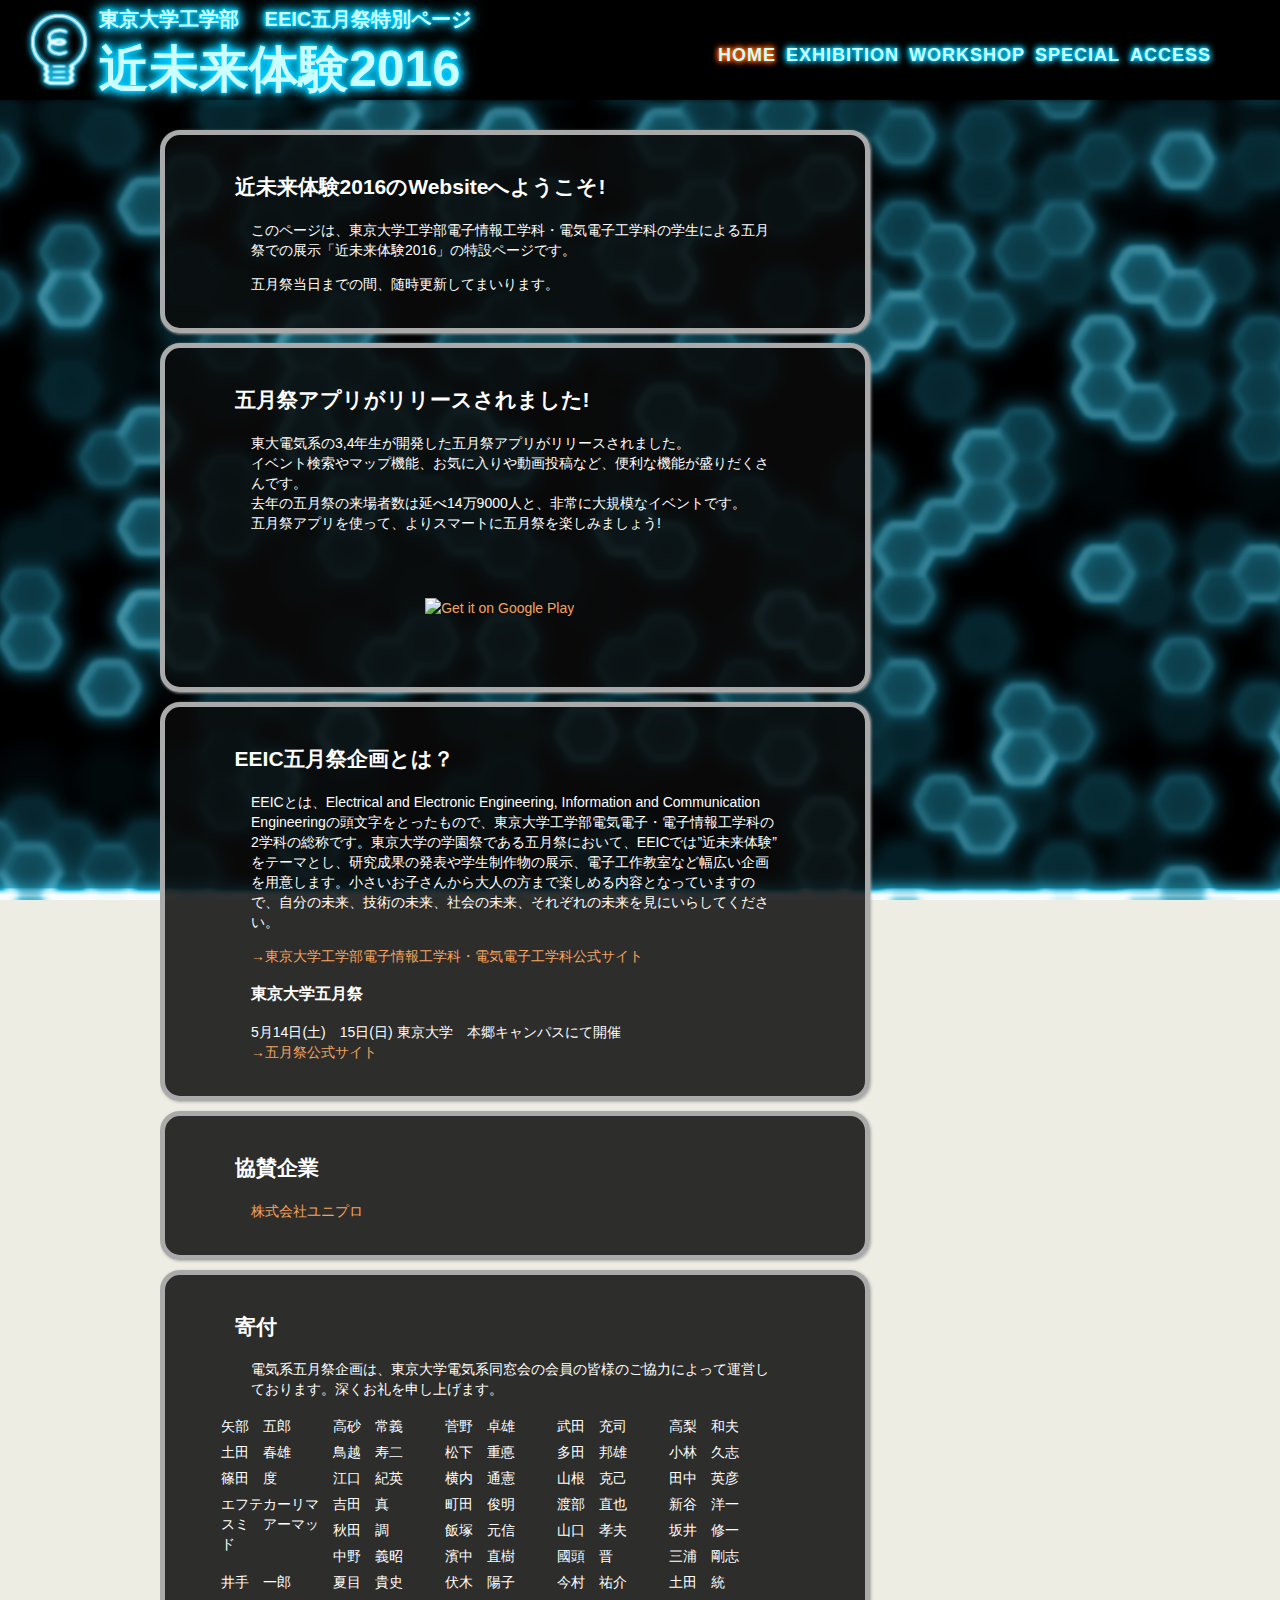
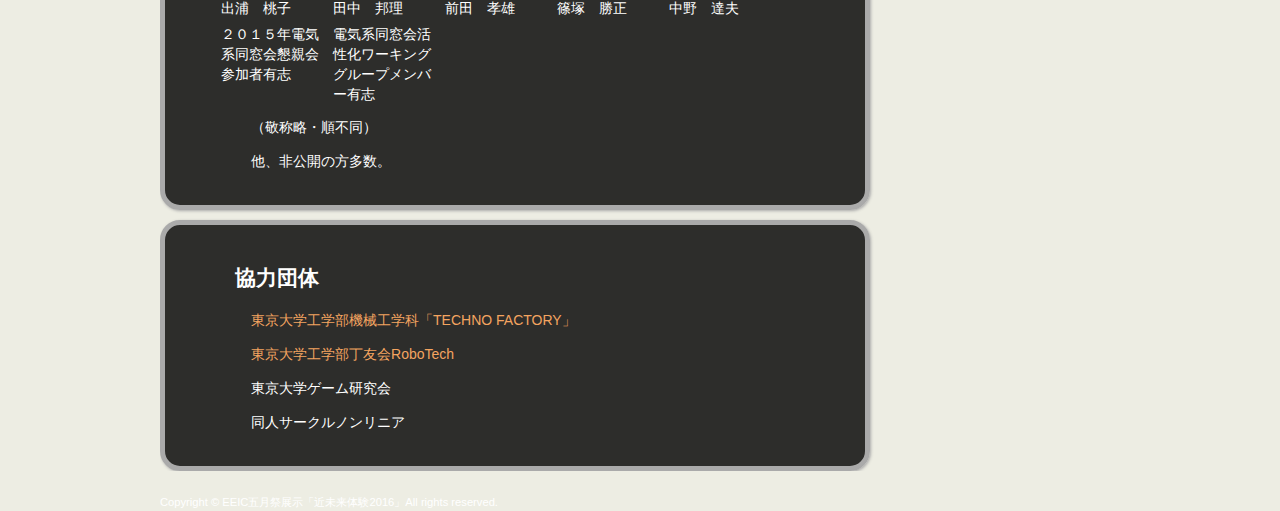
==== commit 7bace4af: "微修正" ====
--- a/index.html
+++ b/index.html
@@ -94,7 +94,8 @@
 
 <article>
 <h2>五月祭アプリがリリースされました!</h2>
-<p>イベント検索やマップ機能、お気に入りや動画投稿など、便利な機能が盛りだくさんです。<br>
+<p>東大電気系の3,4年生が開発した五月祭アプリがリリースされました。<br>
+イベント検索やマップ機能、お気に入りや動画投稿など、便利な機能が盛りだくさんです。<br>
 去年の五月祭の来場者数は延べ14万9000人と、非常に大規模なイベントです。<br>
 五月祭アプリを使って、よりスマートに五月祭を楽しみましょう!</p>
 
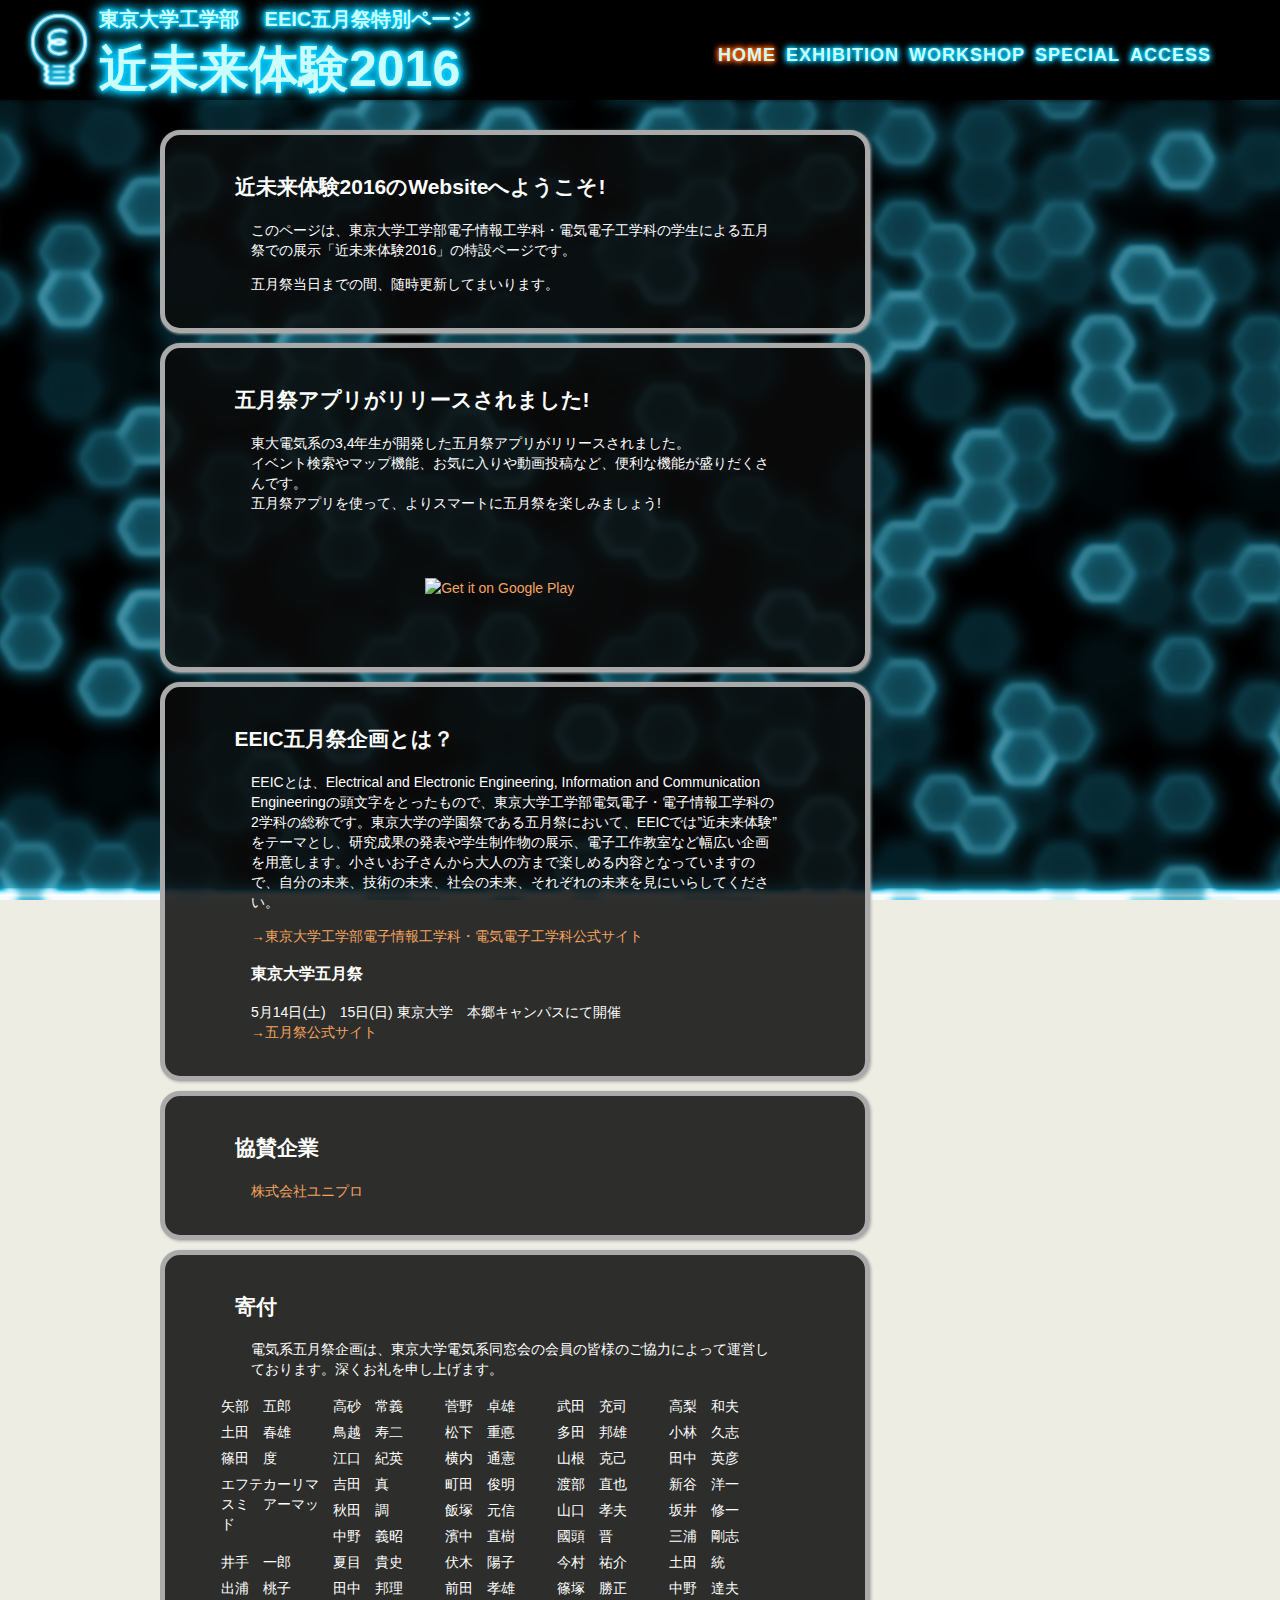
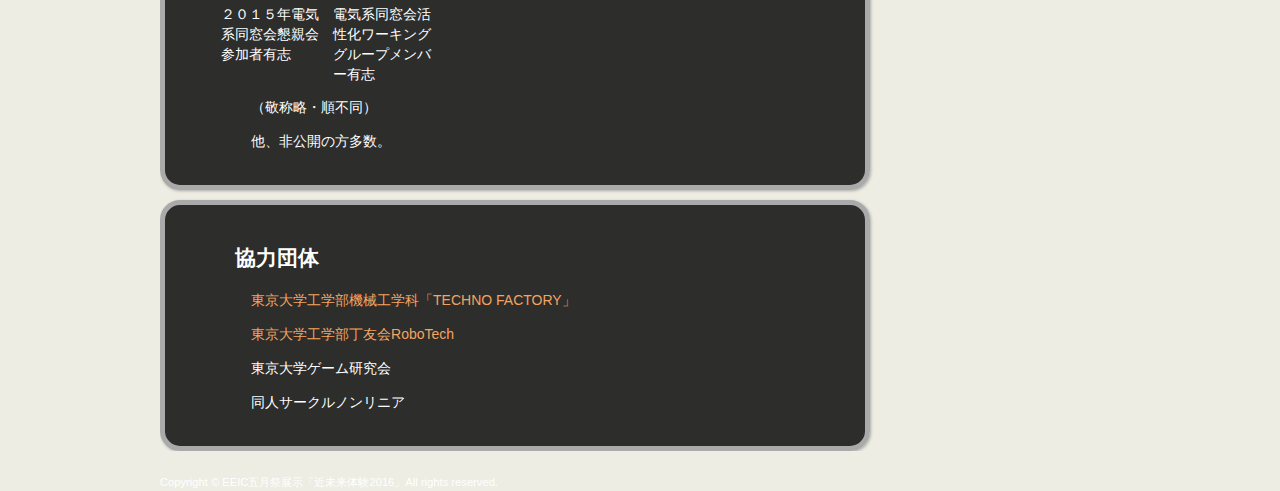
==== commit f8a3bf18: "微修正" ====
--- a/index.html
+++ b/index.html
@@ -96,7 +96,6 @@
 <h2>五月祭アプリがリリースされました!</h2>
 <p>東大電気系の3,4年生が開発した五月祭アプリがリリースされました。<br>
 イベント検索やマップ機能、お気に入りや動画投稿など、便利な機能が盛りだくさんです。<br>
-去年の五月祭の来場者数は延べ14万9000人と、非常に大規模なイベントです。<br>
 五月祭アプリを使って、よりスマートに五月祭を楽しみましょう!</p>
 
 <div class="app">
